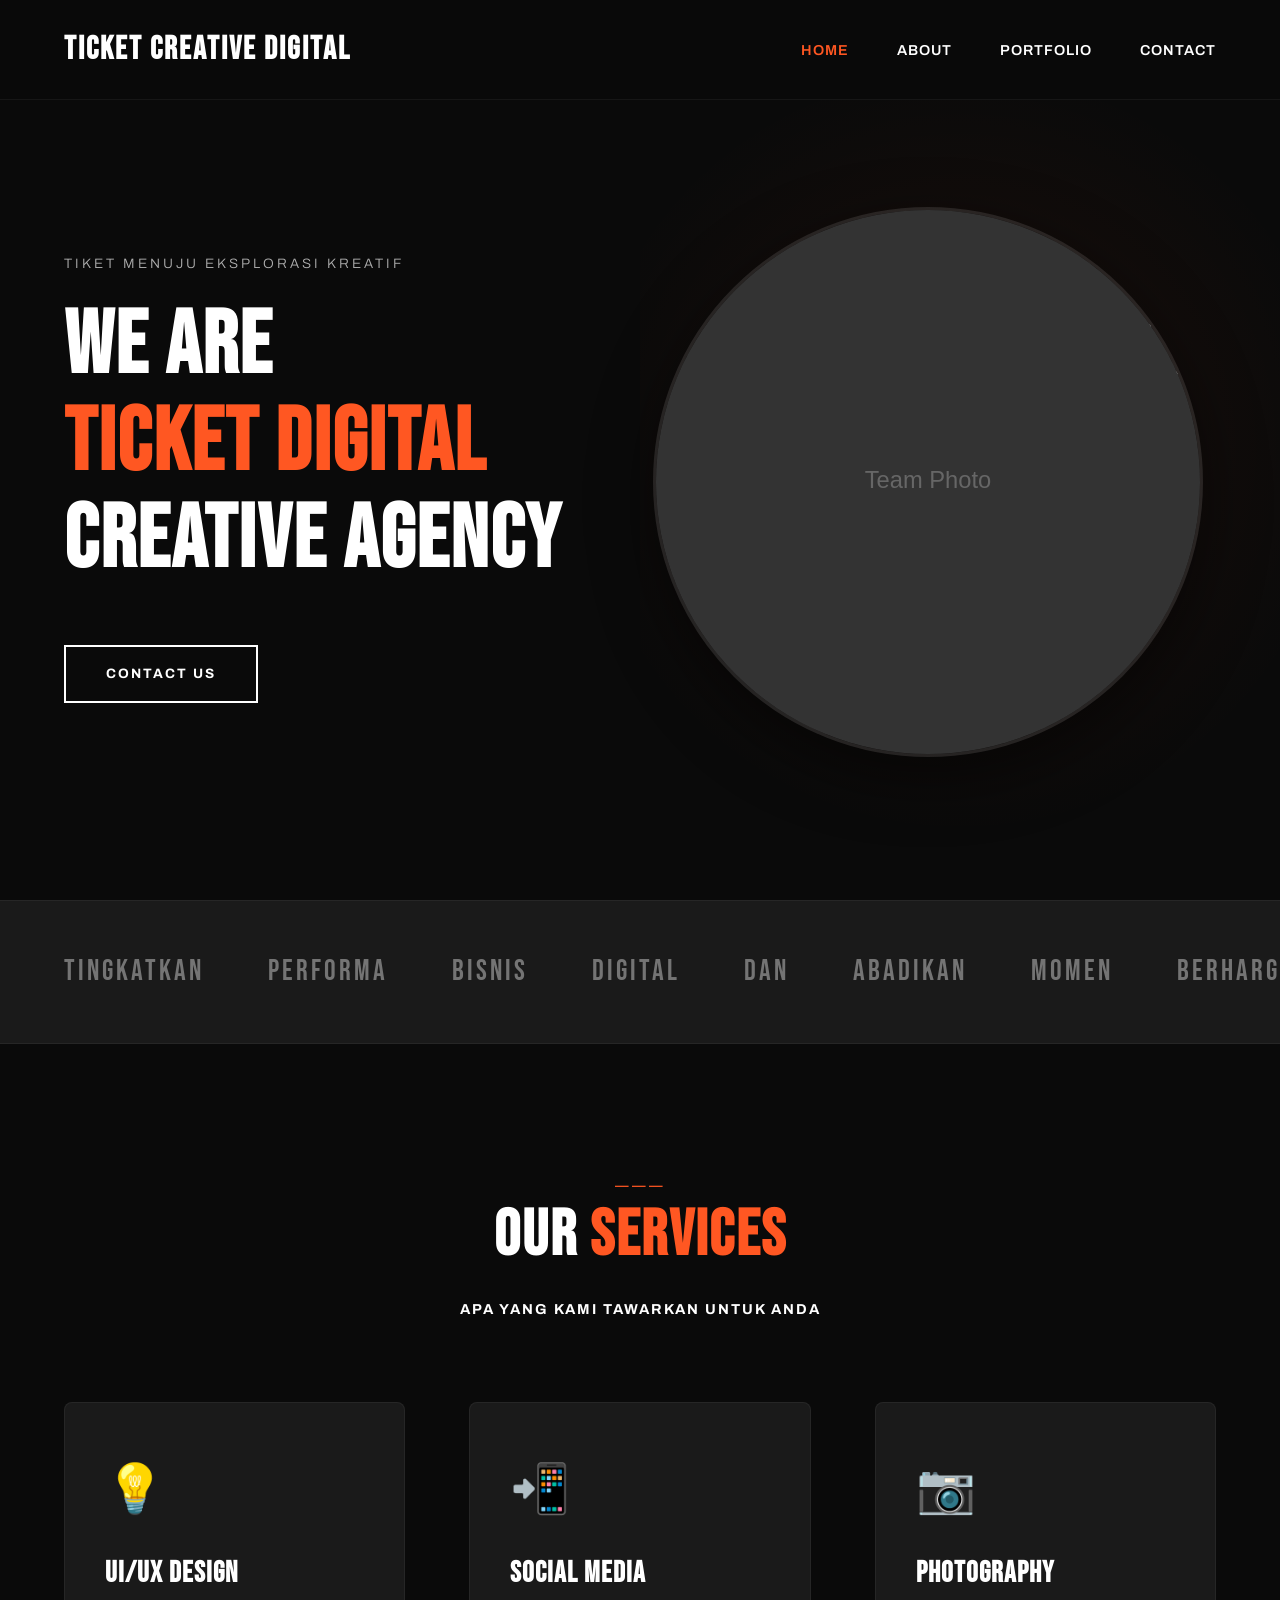
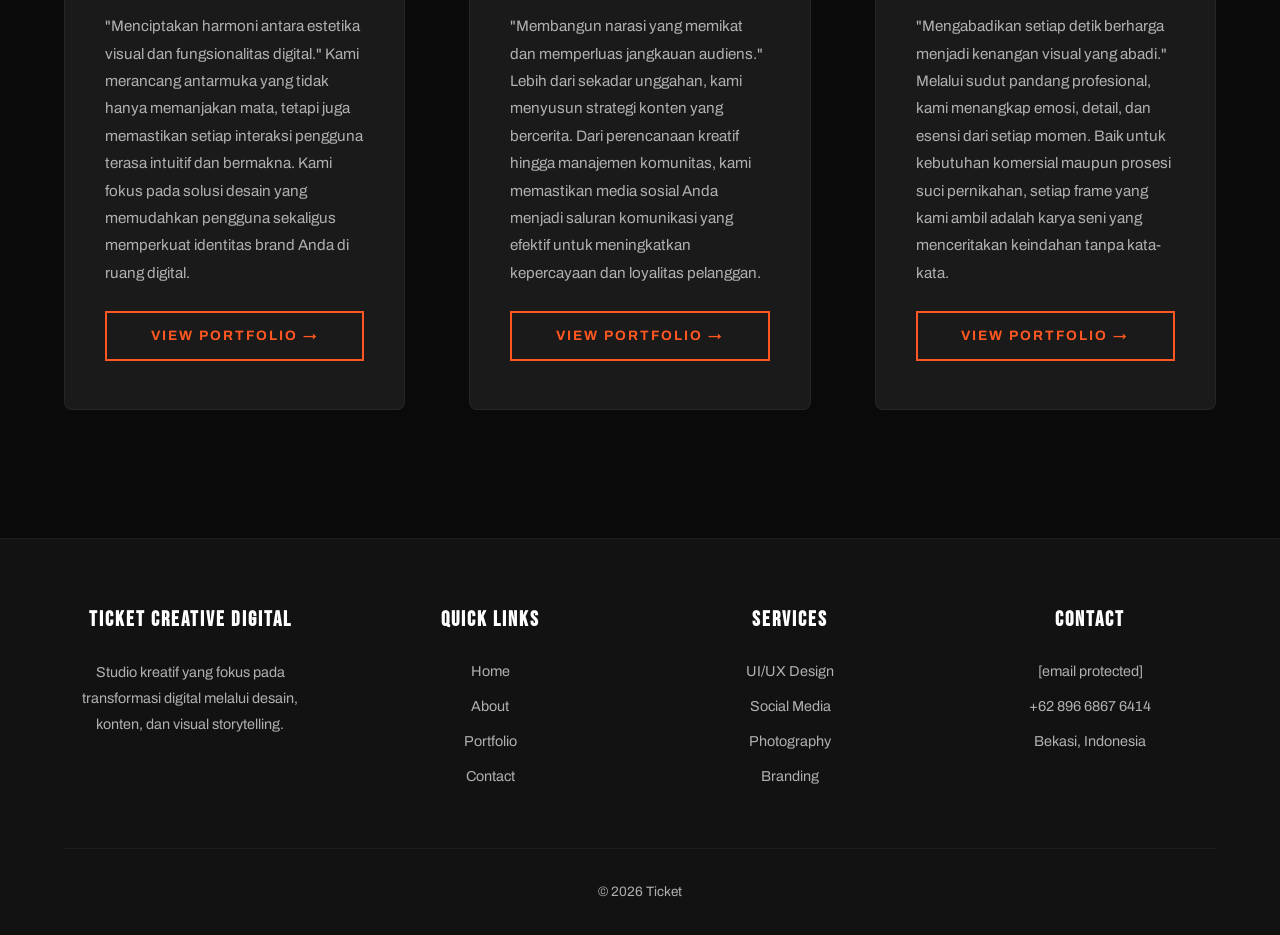
==== index.html @ 7b89e621 "Add files via upload" ====
<!DOCTYPE html>
<html lang="id">
<head>
    <meta charset="UTF-8">
    <meta name="viewport" content="width=device-width, initial-scale=1.0">
    <title>Cretic - Digital Creative Agency</title>
    <link rel="preconnect" href="https://fonts.googleapis.com">
    <link rel="preconnect" href="https://fonts.gstatic.com" crossorigin>
    <link href="https://fonts.googleapis.com/css2?family=Bebas+Neue&family=Archivo:wght@300;400;600;700;900&display=swap" rel="stylesheet">
    <link rel="stylesheet" href="style.css">
</head>
<body>
    <!-- Navigation -->
    <nav class="navbar">
        <a href="index.html" class="logo">TICKET CREATIVE DIGITAL</a>
        <ul class="nav-menu">
            <li><a href="index.html" class="active">Home</a></li>
            <li><a href="about.html">About</a></li>
            <li><a href="portfolio.html">Portfolio</a></li>
            <li><a href="contact.html">Contact</a></li>
        </ul>
        <div class="hamburger">
            <span></span>
            <span></span>
            <span></span>
        </div>
    </nav>

    <!-- Hero Section -->
    <section class="hero" id="home">
        <div class="hero-content">
            <p class="hero-tag">Tiket Menuju Eksplorasi Kreatif</p>
            <h1 class="hero-title">
                WE ARE <span class="highlight">TICKET DIGITAL</span>
                CREATIVE AGENCY
            </h1>
            <a href="contact.html" class="cta-button">Contact Us</a>
        </div>
        <div class="hero-image">
            <div class="circular-frame">
                <svg class="doodle-overlay" viewBox="0 0 500 500">
                    <!-- Lightbulb -->
                    <circle cx="420" cy="180" r="30" fill="none" stroke="white" stroke-width="2"/>
                    <path d="M420 210 L420 230 M410 230 L430 230" stroke="white" stroke-width="2" fill="none"/>
                    <path d="M400 180 L380 160 M395 195 L375 200" stroke="white" stroke-width="2" fill="none"/>
                    
                    <!-- Location pin -->
                    <path d="M450 120 Q450 100 470 100 Q490 100 490 120 Q490 140 470 160 Q450 140 450 120" fill="none" stroke="white" stroke-width="2"/>
                    
                    <!-- Idea text -->
                    <text x="120" y="180" font-family="Arial" font-size="16" fill="white" font-weight="bold">IDEA</text>
                    <ellipse cx="140" cy="165" rx="50" ry="30" fill="none" stroke="white" stroke-width="2"/>
                    
                    <!-- Gears -->
                    <circle cx="380" cy="230" r="15" fill="none" stroke="white" stroke-width="2"/>
                    <circle cx="420" cy="240" r="18" fill="none" stroke="white" stroke-width="2"/>
                    
                    <!-- Pencil -->
                    <path d="M480 150 L500 130 M485 155 L490 150" stroke="white" stroke-width="2" fill="none"/>
                </svg>
                <!-- Using placeholder for the team image -->
                <img src="data:image/svg+xml,%3Csvg xmlns='http://www.w3.org/2000/svg' width='550' height='550'%3E%3Crect width='550' height='550' fill='%23333'/%3E%3Ctext x='50%25' y='50%25' dominant-baseline='middle' text-anchor='middle' font-family='Arial' font-size='24' fill='%23666'%3ETeam Photo%3C/text%3E%3C/svg%3E" alt="Creative Team">
            </div>
        </div>
    </section>

    <!-- Clients Strip -->
    <div class="clients-strip">
        <div class="clients-slider">
            <span class="client-logo">TINGKATKAN</span>
            <span class="client-logo">PERFORMA</span>
            <span class="client-logo">BISNIS</span>
            <span class="client-logo">DIGITAL</span>
            <span class="client-logo">DAN</span>
            <!-- Duplicate for seamless loop -->
            <span class="client-logo">ABADIKAN</span>
            <span class="client-logo">MOMEN</span>
            <span class="client-logo">BERHARGA</span>
            <span class="client-logo">DENGAN</span>
            <span class="client-logo">TICKET</span>
        </div>
    </div>

    <!-- Services Section -->
    <section class="services" id="services">
        <div class="services-header">
            <span class="section-label">———</span>
            <h2 class="section-title">OUR <span class="highlight">SERVICES</span></h2>
            <p class="section-subtitle">APA YANG KAMI TAWARKAN UNTUK ANDA</p>
        </div>
        <div class="services-grid">
            <a href="portfolio.html" class="service-card">
                <div class="service-icon">💡</div>
                <h3 class="service-title">UI/UX Design</h3>
                <p class="service-description">"Menciptakan harmoni antara estetika visual dan fungsionalitas digital." Kami merancang antarmuka yang tidak hanya memanjakan mata, tetapi juga memastikan setiap interaksi pengguna terasa intuitif dan bermakna. Kami fokus pada solusi desain yang memudahkan pengguna sekaligus memperkuat identitas brand Anda di ruang digital.</p>
                <div class="view-portfolio">View Portfolio →</div>
            </a>
            <a href="portfolio.html" class="service-card">
                <div class="service-icon">📲</div>
                <h3 class="service-title">Social Media</h3>
                <p class="service-description">"Membangun narasi yang memikat dan memperluas jangkauan audiens." Lebih dari sekadar unggahan, kami menyusun strategi konten yang bercerita. Dari perencanaan kreatif hingga manajemen komunitas, kami memastikan media sosial Anda menjadi saluran komunikasi yang efektif untuk meningkatkan kepercayaan dan loyalitas pelanggan.</p>
                <div class="view-portfolio">View Portfolio →</div>
            </a>
            <a href="portfolio.html" class="service-card">
                <div class="service-icon">📷</div>
                <h3 class="service-title">Photography</h3>
                <p class="service-description">"Mengabadikan setiap detik berharga menjadi kenangan visual yang abadi." Melalui sudut pandang profesional, kami menangkap emosi, detail, dan esensi dari setiap momen. Baik untuk kebutuhan komersial maupun prosesi suci pernikahan, setiap frame yang kami ambil adalah karya seni yang menceritakan keindahan tanpa kata-kata.</p>
                <div class="view-portfolio">View Portfolio →</div>
            </a>
        </div>
    </section>


    <!-- Footer -->
    <footer class="footer">
        <div class="footer-content">
            <div class="footer-section">
                <h3>TICKET CREATIVE DIGITAL</h3>
                <p>Studio kreatif yang fokus pada transformasi digital melalui desain, konten, dan visual storytelling.</p>
            </div>
            <div class="footer-section">
                <h4>QUICK LINKS</h4>
                <ul>
                    <li><a href="index.html">Home</a></li>
                    <li><a href="about.html">About</a></li>
                    <li><a href="portfolio.html">Portfolio</a></li>
                    <li><a href="contact.html">Contact</a></li>
                </ul>
            </div>
            <div class="footer-section">
                <h4>SERVICES</h4>
                <ul>
                    <li>UI/UX Design</li>
                    <li>Social Media</li>
                    <li>Photography</li>
                    <li>Branding</li>
                </ul>
            </div>
            <div class="footer-section">
                <h4>CONTACT</h4>
                <ul>
                    <li><a href="/cdn-cgi/l/email-protection" class="__cf_email__" data-cfemail="781d15191114380c111b131d0c1b0a1d190c110e1d561b1715">[email&#160;protected]</a></li>
                    <li>+62 896 6867 6414</li>
                    <li>Bekasi, Indonesia</li>
                </ul>
            </div>
        </div>
        <div class="footer-bottom">
            <p>&copy; 2026 Ticket
---- style.css ----
* {
    margin: 0;
    padding: 0;
    box-sizing: border-box;
}

:root {
    --primary-black: #0a0a0a;
    --accent-orange: #ff5722;
    --text-white: #ffffff;
    --text-gray: #b0b0b0;
    --bg-dark: #121212;
    --bg-section: #1a1a1a;
}

body {
    font-family: 'Archivo', sans-serif;
    background-color: var(--primary-black);
    color: var(--text-white);
    line-height: 1.6;
    overflow-x: hidden;
}

/* Navigation */
.navbar {
    position: fixed;
    top: 0;
    left: 0;
    right: 0;
    background: rgba(10, 10, 10, 0.95);
    backdrop-filter: blur(10px);
    padding: 1.5rem 5%;
    display: flex;
    justify-content: space-between;
    align-items: center;
    z-index: 1000;
    border-bottom: 1px solid rgba(255, 255, 255, 0.05);
    animation: slideDown 0.6s ease-out;
}

@keyframes slideDown {
    from {
        transform: translateY(-100%);
        opacity: 0;
    }
    to {
        transform: translateY(0);
        opacity: 1;
    }
}

.logo {
    font-family: 'Bebas Neue', sans-serif;
    font-size: 2rem;
    font-weight: 700;
    letter-spacing: 2px;
    color: var(--text-white);
    text-decoration: none;
}

.nav-menu {
    display: flex;
    list-style: none;
    gap: 3rem;
}

.nav-menu a {
    color: var(--text-white);
    text-decoration: none;
    font-weight: 600;
    font-size: 0.9rem;
    text-transform: uppercase;
    letter-spacing: 1px;
    transition: color 0.3s ease;
    position: relative;
}

.nav-menu a:hover {
    color: var(--accent-orange);
}

.nav-menu a.active {
    color: var(--accent-orange);
}

.nav-menu a::after {
    content: '';
    position: absolute;
    bottom: -5px;
    left: 0;
    width: 0;
    height: 2px;
    background: var(--accent-orange);
    transition: width 0.3s ease;
}

.nav-menu a:hover::after {
    width: 100%;
}

.hamburger {
    display: none;
    flex-direction: column;
    gap: 5px;
    cursor: pointer;
    z-index: 1001;
}

.hamburger span {
    width: 25px;
    height: 3px;
    background: var(--text-white);
    transition: all 0.3s ease;
}

.hamburger.active span:nth-child(1) {
    transform: rotate(45deg) translate(8px, 8px);
}

.hamburger.active span:nth-child(2) {
    opacity: 0;
}

.hamburger.active span:nth-child(3) {
    transform: rotate(-45deg) translate(7px, -7px);
}

/* Hero Section */
.hero {
    min-height: 100vh;
    display: flex;
    align-items: center;
    padding: 8rem 5% 4rem;
    position: relative;
    overflow: hidden;
}

.hero::before {
    content: '';
    position: absolute;
    top: 0;
    right: 0;
    width: 50%;
    height: 100%;
    background: radial-gradient(circle at center, rgba(255, 87, 34, 0.08) 0%, transparent 70%);
    pointer-events: none;
}

.hero-content {
    flex: 1;
    max-width: 600px;
    z-index: 2;
    animation: fadeInUp 0.8s ease-out 0.2s both;
}

@keyframes fadeInUp {
    from {
        opacity: 0;
        transform: translateY(40px);
    }
    to {
        opacity: 1;
        transform: translateY(0);
    }
}

.hero-tag {
    font-size: 0.85rem;
    text-transform: uppercase;
    letter-spacing: 3px;
    margin-bottom: 1.5rem;
    color: var(--text-gray);
    font-weight: 300;
}

.hero-title {
    font-family: 'Bebas Neue', sans-serif;
    font-size: clamp(3rem, 8vw, 5.5rem);
    line-height: 1.1;
    margin-bottom: 1.5rem;
    letter-spacing: 2px;
}

.hero-title .highlight {
    color: var(--accent-orange);
    display: block;
}

.cta-button {
    display: inline-block;
    padding: 1rem 2.5rem;
    border: 2px solid var(--text-white);
    color: var(--text-white);
    text-decoration: none;
    text-transform: uppercase;
    font-weight: 700;
    letter-spacing: 2px;
    font-size: 0.85rem;
    margin-top: 2rem;
    transition: all 0.4s cubic-bezier(0.4, 0, 0.2, 1);
    position: relative;
    overflow: hidden;
}

.cta-button::before {
    content: '';
    position: absolute;
    top: 0;
    left: -100%;
    width: 100%;
    height: 100%;
    background: var(--accent-orange);
    transition: left 0.4s cubic-bezier(0.4, 0, 0.2, 1);
    z-index: -1;
}

.cta-button:hover {
    border-color: var(--accent-orange);
}

.cta-button:hover::before {
    left: 0;
}

.hero-image {
    flex: 1;
    display: flex;
    justify-content: center;
    align-items: center;
    position: relative;
    animation: fadeInUp 0.8s ease-out 0.4s both;
}

.circular-frame {
    position: relative;
    width: 550px;
    height: 550px;
    border-radius: 50%;
    overflow: hidden;
    border: 3px solid rgba(255, 255, 255, 0.1);
    box-shadow: 0 20px 60px rgba(0, 0, 0, 0.5);
}

.circular-frame img {
    width: 100%;
    height: 100%;
    object-fit: cover;
    filter: grayscale(20%);
}

.doodle-overlay {
    position: absolute;
    top: 0;
    left: 0;
    width: 100%;
    height: 100%;
    pointer-events: none;
}

/* Client Logos */
.clients-strip {
    background: var(--bg-section);
    padding: 3rem 5%;
    border-top: 1px solid rgba(255, 255, 255, 0.05);
    border-bottom: 1px solid rgba(255, 255, 255, 0.05);
    overflow: hidden;
}

.clients-slider {
    display: flex;
    gap: 4rem;
    align-items: center;
    animation: scroll 30s linear infinite;
}

@keyframes scroll {
    0% {
        transform: translateX(0);
    }
    100% {
        transform: translateX(-50%);
    }
}

.client-logo {
    font-family: 'Bebas Neue', sans-serif;
    font-size: 1.8rem;
    color: var(--text-gray);
    letter-spacing: 3px;
    white-space: nowrap;
    opacity: 0.6;
    transition: opacity 0.3s ease;
}

.client-logo:hover {
    opacity: 1;
}

/* Services Section */
.services {
    padding: 8rem 5%;
    background: var(--primary-black);
}

.services-header {
    text-align: center;
    margin-bottom: 5rem;
}

.services-header .section-title .highlight {
    color: var(--accent-orange);
}

.services-grid {
    display: grid;
    grid-template-columns: repeat(auto-fit, minmax(300px, 1fr));
    gap: 4rem;
}

.service-card {
    background: var(--bg-section);
    padding: 3rem 2.5rem;
    border-radius: 8px;
    border: 1px solid rgba(255, 255, 255, 0.05);
    transition: all 0.4s cubic-bezier(0.4, 0, 0.2, 1);
    position: relative;
    overflow: hidden;
    cursor: pointer;
    text-decoration: none;
    color: inherit;
    display: block;
}

.service-card::before {
    content: '';
    position: absolute;
    top: 0;
    left: 0;
    width: 100%;
    height: 3px;
    background: var(--accent-orange);
    transform: scaleX(0);
    transform-origin: left;
    transition: transform 0.4s cubic-bezier(0.4, 0, 0.2, 1);
}

.service-card:hover {
    transform: translateY(-10px);
    border-color: rgba(255, 87, 34, 0.3);
    box-shadow: 0 20px 40px rgba(255, 87, 34, 0.1);
}

.service-card:hover::before {
    transform: scaleX(1);
}

.service-icon {
    font-size: 3rem;
    margin-bottom: 1.5rem;
    color: var(--accent-orange);
}

.service-title {
    font-family: 'Bebas Neue', sans-serif;
    font-size: 1.8rem;
    margin-bottom: 1rem;
    letter-spacing: 1px;
}

.service-description {
    color: var(--text-gray);
    line-height: 1.8;
    font-size: 0.95rem;
}

/* About Section */
.about {
    padding: 8rem 5%;
    background: var(--bg-section);
}

.about-container {
    display: grid;
    grid-template-columns: 1fr 1fr;
    gap: 6rem;
    align-items: center;
}

.about-image {
    width: 100%;
    border-radius: 8px;
    overflow: hidden;
    box-shadow: 0 30px 60px rgba(0, 0, 0, 0.4);
}

.about-image img {
    width: 100%;
    height: auto;
    filter: grayscale(30%);
    transition: filter 0.3s ease, transform 0.3s ease;
}

.about-image:hover img {
    filter: grayscale(0%);
    transform: scale(1.02);
}

.about-content {
    max-width: 600px;
}

.section-label {
    font-size: 0.85rem;
    text-transform: uppercase;
    letter-spacing: 3px;
    color: var(--accent-orange);
    margin-bottom: 1rem;
    font-weight: 600;
}

.section-title {
    font-family: 'Bebas Neue', sans-serif;
    font-size: clamp(2.5rem, 5vw, 4rem);
    line-height: 1.2;
    margin-bottom: 1.5rem;
    letter-spacing: 2px;
}

.section-subtitle {
    text-transform: uppercase;
    letter-spacing: 2px;
    font-weight: 700;
    margin-bottom: 1.5rem;
    font-size: 0.9rem;
}

.about-text {
    color: var(--text-gray);
    line-height: 1.9;
    margin-bottom: 3rem;
    font-size: 1rem;
}

.stats-grid {
    display: grid;
    grid-template-columns: repeat(3, 1fr);
    gap: 3rem;
    margin-top: 3rem;
}

.stat-item {
    text-align: center;
}

.stat-number {
    font-family: 'Bebas Neue', sans-serif;
    font-size: 3.5rem;
    color: var(--accent-orange);
    line-height: 1;
    margin-bottom: 0.5rem;
}

.stat-number span {
    font-size: 2rem;
}

.stat-label {
    font-size: 0.9rem;
    text-transform: uppercase;
    letter-spacing: 2px;
    color: var(--text-gray);
    font-weight: 600;
}

/* Footer */
.footer {
    background: var(--bg-dark);
    padding: 2rem 5%;
    border-top: 1px solid rgba(255, 255, 255, 0.05);
    text-align: center;
}

.footer-text {
    color: var(--text-gray);
    font-size: 0.9rem;
}

/* Scroll animations */
.fade-in {
    opacity: 0;
    transform: translateY(30px);
    transition: opacity 0.6s ease, transform 0.6s ease;
}

.fade-in.visible {
    opacity: 1;
    transform: translateY(0);
}

/* View Portfolio Button */
.view-portfolio {
    margin-top: 1.5rem;
    padding: 0.75rem 1.5rem;
    background: transparent;
    border: 2px solid var(--accent-orange);
    color: var(--accent-orange);
    text-align: center;
    font-weight: 700;
    font-size: 0.85rem;
    text-transform: uppercase;
    letter-spacing: 2px;
    transition: all 0.3s ease;
    cursor: pointer;
}

.service-card {
    cursor: pointer;
}

.service-card:hover .view-portfolio {
    background: var(--accent-orange);
    color: var(--text-white);
}

/* Portfolio Modal */
/* Portfolio Modal - Minimalistic & Aesthetic */
.portfolio-modal {
    display: none;
    position: fixed;
    top: 0;
    left: 0;
    width: 100%;
    height: 100%;
    background: rgba(10, 10, 10, 0.97);
    backdrop-filter: blur(10px);
    z-index: 2000;
    overflow-y: auto;
    animation: fadeIn 0.4s ease;
}

@keyframes fadeIn {
    from {
        opacity: 0;
    }
    to {
        opacity: 1;
    }
}

.portfolio-modal.active {
    display: block;
}

.portfolio-modal-content {
    max-width: 1200px;
    margin: 0 auto;
    padding: 5rem 3rem 4rem;
    position: relative;
}

/* Close Button - Minimalistic */
.portfolio-modal-close {
    position: fixed;
    top: 2rem;
    right: 2rem;
    font-size: 2.5rem;
    color: rgba(255, 255, 255, 0.6);
    cursor: pointer;
    z-index: 2001;
    transition: all 0.3s ease;
    line-height: 1;
    width: 45px;
    height: 45px;
    display: flex;
    align-items: center;
    justify-content: center;
    background: rgba(255, 255, 255, 0.05);
    border-radius: 50%;
    border: 1px solid rgba(255, 255, 255, 0.1);
}

.portfolio-modal-close:hover {
    color: var(--accent-orange);
    background: rgba(255, 87, 34, 0.1);
    border-color: var(--accent-orange);
    transform: rotate(90deg);
}

/* Modal Header - Clean & Minimal */
.portfolio-modal-header {
    text-align: center;
    margin-bottom: 4rem;
    padding-bottom: 2rem;
    border-bottom: 1px solid rgba(255, 255, 255, 0.08);
}

.portfolio-modal-category {
    font-size: 0.75rem;
    letter-spacing: 3px;
    text-transform: uppercase;
    color: var(--accent-orange);
    font-weight: 700;
    margin-bottom: 1rem;
    display: inline-block;
}

.portfolio-modal-title {
    font-family: 'Bebas Neue', sans-serif;
    font-size: clamp(2.5rem, 5vw, 4rem);
    letter-spacing: 2px;
    margin-bottom: 1.5rem;
    color: var(--text-white);
    line-height: 1.1;
}

.portfolio-modal-date {
    font-size: 0.9rem;
    color: rgba(255, 255, 255, 0.5);
    margin-bottom: 1.5rem;
    font-weight: 300;
}

.portfolio-modal-description {
    font-size: 1.05rem;
    line-height: 1.8;
    color: rgba(255, 255, 255, 0.7);
    max-width: 800px;
    margin: 0 auto;
    font-weight: 300;
}

/* Gallery Grid - Masonry Style */
.portfolio-modal-gallery {
    display: grid;
    grid-template-columns: repeat(auto-fit, minmax(350px, 1fr));
    gap: 1.5rem;
    margin-bottom: 4rem;
}

.portfolio-modal-gallery-item {
    position: relative;
    overflow: hidden;
    border-radius: 8px;
    cursor: pointer;
    transition: all 0.4s ease;
    background: rgba(255, 255, 255, 0.02);
}

.portfolio-modal-gallery-item:hover {
    transform: translateY(-8px);
    box-shadow: 0 20px 40px rgba(0, 0, 0, 0.4);
}

.portfolio-modal-gallery-item img {
    width: 100%;
    height: 100%;
    object-fit: cover;
    display: block;
    transition: transform 0.5s ease;
    aspect-ratio: 4/3;
}

.portfolio-modal-gallery-item:hover img {
    transform: scale(1.05);
}

/* Image Caption - Subtle Overlay */
.portfolio-modal-image-caption {
    position: absolute;
    bottom: 0;
    left: 0;
    right: 0;
    background: linear-gradient(to top, rgba(0, 0, 0, 0.9), transparent);
    padding: 2rem 1.5rem 1.5rem;
    transform: translateY(100%);
    transition: transform 0.3s ease;
}

.portfolio-modal-gallery-item:hover .portfolio-modal-image-caption {
    transform: translateY(0);
}

.portfolio-modal-image-caption h4 {
    font-size: 1rem;
    font-weight: 600;
    margin-bottom: 0.3rem;
    color: var(--text-white);
}

.portfolio-modal-image-caption p {
    font-size: 0.85rem;
    color: rgba(255, 255, 255, 0.6);
    line-height: 1.4;
}

/* Project Details - Clean Grid */
.portfolio-modal-details {
    background: rgba(255, 255, 255, 0.03);
    border-radius: 12px;
    padding: 3rem;
    border: 1px solid rgba(255, 255, 255, 0.08);
}

.portfolio-modal-details h3 {
    font-family: 'Bebas Neue', sans-serif;
    font-size: 1.8rem;
    letter-spacing: 2px;
    margin-bottom: 2rem;
    color: var(--text-white);
    text-align: center;
}

.portfolio-detail-grid {
    display: grid;
    grid-template-columns: repeat(auto-fit, minmax(200px, 1fr));
    gap: 2rem;
}

.portfolio-detail-item {
    text-align: center;
    padding: 1.5rem;
    background: rgba(255, 255, 255, 0.02);
    border-radius: 8px;
    border: 1px solid rgba(255, 255, 255, 0.05);
    transition: all 0.3s ease;
}

.portfolio-detail-item:hover {
    background: rgba(255, 255, 255, 0.05);
    border-color: rgba(255, 87, 34, 0.3);
    transform: translateY(-3px);
}

.portfolio-detail-item h4 {
    font-size: 0.75rem;
    letter-spacing: 2px;
    text-transform: uppercase;
    color: var(--accent-orange);
    font-weight: 700;
    margin-bottom: 0.8rem;
}

.portfolio-detail-item p {
    font-size: 1rem;
    color: rgba(255, 255, 255, 0.8);
    line-height: 1.6;
    font-weight: 300;
}

/* Lightbox - Minimalistic Full Screen */
.lightbox {
    display: none;
    position: fixed;
    top: 0;
    left: 0;
    width: 100%;
    height: 100%;
    background: rgba(0, 0, 0, 0.98);
    z-index: 3000;
    animation: fadeIn 0.3s ease;
}

.lightbox.active {
    display: flex;
    align-items: center;
    justify-content: center;
}

.lightbox-content {
    max-width: 90%;
    max-height: 90vh;
    position: relative;
}

.lightbox-content img {
    max-width: 100%;
    max-height: 90vh;
    object-fit: contain;
    border-radius: 4px;
    box-shadow: 0 30px 80px rgba(0, 0, 0, 0.8);
}

/* Lightbox Close Button */
.lightbox-close {
    position: fixed;
    top: 2rem;
    right: 2rem;
    font-size: 2.5rem;
    color: rgba(255, 255, 255, 0.6);
    cursor: pointer;
    z-index: 3001;
    transition: all 0.3s ease;
    width: 45px;
    height: 45px;
    display: flex;
    align-items: center;
    justify-content: center;
    background: rgba(255, 255, 255, 0.05);
    border-radius: 50%;
    border: 1px solid rgba(255, 255, 255, 0.1);
}

.lightbox-close:hover {
    color: var(--text-white);
    background: rgba(255, 255, 255, 0.1);
    transform: rotate(90deg);
}

/* Lightbox Navigation Buttons */
.lightbox-nav {
    position: fixed;
    top: 50%;
    transform: translateY(-50%);
    font-size: 3rem;
    color: rgba(255, 255, 255, 0.6);
    cursor: pointer;
    z-index: 3001;
    transition: all 0.3s ease;
    width: 50px;
    height: 50px;
    display: flex;
    align-items: center;
    justify-content: center;
    background: rgba(255, 255, 255, 0.05);
    border-radius: 50%;
    border: 1px solid rgba(255, 255, 255, 0.1);
}

.lightbox-nav:hover {
    color: var(--text-white);
    background: rgba(255, 255, 255, 0.1);
    border-color: rgba(255, 255, 255, 0.3);
}

.lightbox-prev {
    left: 2rem;
}

.lightbox-next {
    right: 2rem;
}

.close-modal {
    position: fixed;
    top: 2rem;
    right: 5%;
    font-size: 3rem;
    color: var(--text-white);
    cursor: pointer;
    z-index: 2001;
    transition: color 0.3s ease, transform 0.3s ease;
    line-height: 1;
    width: 50px;
    height: 50px;
    display: flex;
    align-items: center;
    justify-content: center;
}

.close-modal:hover {
    color: var(--accent-orange);
    transform: rotate(90deg);
}

.portfolio-content {
    display: none;
    animation: slideInUp 0.5s ease;
}

@keyframes slideInUp {
    from {
        opacity: 0;
        transform: translateY(30px);
    }
    to {
        opacity: 1;
        transform: translateY(0);
    }
}

.portfolio-content.active {
    display: block;
}

.portfolio-header {
    margin-bottom: 4rem;
    text-align: center;
}

.portfolio-header h2 {
    font-family: 'Bebas Neue', sans-serif;
    font-size: clamp(3rem, 6vw, 5rem);
    letter-spacing: 3px;
    margin-bottom: 1rem;
    color: var(--text-white);
}

.portfolio-subtitle {
    font-size: 0.9rem;
    letter-spacing: 3px;
    text-transform: uppercase;
    color: var(--text-gray);
    font-weight: 600;
}

.portfolio-grid {
    display: grid;
    grid-template-columns: repeat(auto-fit, minmax(300px, 1fr));
    gap: 2rem;
    margin-top: 3rem;
}

.portfolio-item {
    background: var(--bg-section);
    border-radius: 8px;
    overflow: hidden;
    transition: all 0.4s cubic-bezier(0.4, 0, 0.2, 1);
    border: 1px solid rgba(255, 255, 255, 0.05);
    position: relative;
}

.portfolio-item.large {
    grid-column: span 2;
}

.portfolio-item:hover {
    transform: translateY(-10px);
    border-color: rgba(255, 87, 34, 0.3);
    box-shadow: 0 20px 40px rgba(255, 87, 34, 0.15);
}

.portfolio-image {
    width: 100%;
    height: 350px;
    overflow: hidden;
    background: var(--bg-dark);
    position: relative;
}

.portfolio-item.large .portfolio-image {
    height: 500px;
}

.portfolio-image img {
    width: 100%;
    height: 100%;
    object-fit: cover;
    transition: transform 0.5s ease;
}

.portfolio-item:hover .portfolio-image img {
    transform: scale(1.05);
}

.portfolio-info {
    padding: 2rem;
}

.portfolio-info h3 {
    font-family: 'Bebas Neue', sans-serif;
    font-size: 1.8rem;
    letter-spacing: 2px;
    margin-bottom: 0.75rem;
    color: var(--text-white);
}

.portfolio-info p {
    color: var(--text-gray);
    line-height: 1.7;
    font-size: 0.95rem;
}

/* Portfolio Modal Responsive */
@media (max-width: 1024px) {
    .portfolio-item.large {
        grid-column: span 1;
    }
    
    .portfolio-modal-content {
        padding: 5rem 5% 3rem;
    }
}

@media (max-width: 768px) {
    .portfolio-grid {
        grid-template-columns: 1fr;
        gap: 1.5rem;
    }
    
    .close-modal {
        top: 1.5rem;
        right: 1.5rem;
        font-size: 2.5rem;
    }
    
    .portfolio-header h2 {
        font-size: 2.5rem;
    }
    
    .portfolio-image {
        height: 250px;
    }
    
    .portfolio-item.large .portfolio-image {
        height: 300px;
    }
    
    .portfolio-info {
        padding: 1.5rem;
    }
}

/* Responsive Design */
@media (max-width: 1024px) {
    .hero {
        flex-direction: column;
        text-align: center;
        padding-top: 6rem;
    }

    .hero-content {
        max-width: 100%;
    }

    .hero-image {
        margin-top: 4rem;
    }

    .circular-frame {
        width: 400px;
        height: 400px;
    }

    .about-container {
        grid-template-columns: 1fr;
        gap: 4rem;
    }

    .about-content {
        max-width: 100%;
    }
}

@media (max-width: 768px) {
    .navbar {
        padding: 1rem 5%;
    }

    .hamburger {
        display: flex;
    }

    .nav-menu {
        position: fixed;
        top: 0;
        right: -100%;
        width: 70%;
        height: 100vh;
        background: rgba(10, 10, 10, 0.98);
        backdrop-filter: blur(20px);
        flex-direction: column;
        padding: 6rem 2rem 2rem;
        gap: 2rem;
        transition: right 0.4s cubic-bezier(0.4, 0, 0.2, 1);
        border-left: 1px solid rgba(255, 255, 255, 0.1);
    }

    .nav-menu.active {
        right: 0;
    }

    .hero {
        padding-top: 5rem;
    }

    .circular-frame {
        width: 320px;
        height: 320px;
    }

    .services-grid {
        grid-template-columns: 1fr;
        gap: 2rem;
    }

    .stats-grid {
        grid-template-columns: 1fr;
        gap: 2rem;
    }

    .clients-slider {
        gap: 2rem;
    }

    .client-logo {
        font-size: 1.4rem;
    }
}

@media (max-width: 480px) {
    .logo {
        font-size: 1.5rem;
    }

    .hero-title {
        font-size: 2.5rem;
    }

    .circular-frame {
        width: 280px;
        height: 280px;
    }

    .service-card {
        padding: 2rem 1.5rem;
    }

    .section-title {
        font-size: 2rem;
    }

    .stat-number {
        font-size: 2.5rem;
    }
}

/* ================================
   NEW PAGES STYLES
   ================================ */

/* Page Hero */
.page-hero {
    min-height: 60vh;
    display: flex;
    align-items: center;
    justify-content: center;
    padding: 10rem 5% 6rem;
    text-align: center;
    position: relative;
    background: var(--primary-black);
}

.page-hero::before {
    content: '';
    position: absolute;
    top: 0;
    left: 50%;
    transform: translateX(-50%);
    width: 60%;
    height: 100%;
    background: radial-gradient(circle at center, rgba(255, 87, 34, 0.1) 0%, transparent 70%);
    pointer-events: none;
}

.page-hero-content {
    z-index: 2;
    animation: fadeInUp 0.8s ease-out;
}

.page-label {
    font-size: 0.85rem;
    text-transform: uppercase;
    letter-spacing: 4px;
    color: var(--accent-orange);
    font-weight: 600;
    margin-bottom: 1.5rem;
    display: block;
}

.page-title {
    font-family: 'Bebas Neue', sans-serif;
    font-size: clamp(3.5rem, 8vw, 6rem);
    line-height: 1;
    margin-bottom: 1.5rem;
    letter-spacing: 3px;
}

.page-subtitle {
    font-size: 1.1rem;
    color: var(--text-gray);
    max-width: 600px;
    margin: 0 auto;
    line-height: 1.6;
}

/* About Page */
.about-main {
    padding: 6rem 5%;
    background: var(--bg-section);
}

.about-main-container {
    display: grid;
    grid-template-columns: 1fr 1fr;
    gap: 6rem;
    align-items: center;
    max-width: 1400px;
    margin: 0 auto;
}

.about-main-image {
    width: 100%;
    border-radius: 8px;
    overflow: hidden;
    box-shadow: 0 30px 60px rgba(0, 0, 0, 0.4);
}

.about-main-image img {
    width: 100%;
    height: auto;
    filter: grayscale(20%);
    transition: filter 0.3s ease, transform 0.3s ease;
}

.about-main-image:hover img {
    filter: grayscale(0%);
    transform: scale(1.02);
}

.about-main-content {
    max-width: 600px;
}

/* Stats Section */
.stats-section {
    padding: 6rem 5%;
    background: var(--primary-black);
}

.stats-container {
    display: grid;
    grid-template-columns: repeat(auto-fit, minmax(250px, 1fr));
    gap: 3rem;
    max-width: 1400px;
    margin: 0 auto;
}

.stat-box {
    background: var(--bg-section);
    padding: 3rem 2rem;
    border-radius: 8px;
    text-align: center;
    border: 1px solid rgba(255, 255, 255, 0.05);
    transition: all 0.4s ease;
}

.stat-box:hover {
    transform: translateY(-10px);
    border-color: rgba(255, 87, 34, 0.3);
    box-shadow: 0 20px 40px rgba(255, 87, 34, 0.1);
}

.stat-box .stat-number {
    font-family: 'Bebas Neue', sans-serif;
    font-size: 4rem;
    color: var(--accent-orange);
    line-height: 1;
    margin-bottom: 0.5rem;
}

.stat-box .stat-label {
    font-size: 0.85rem;
    text-transform: uppercase;
    letter-spacing: 2px;
    color: var(--text-white);
    font-weight: 700;
    margin-bottom: 1rem;
}

.stat-desc {
    color: var(--text-gray);
    font-size: 0.9rem;
    line-height: 1.6;
}

/* Mission Vision */
.mission-vision {
    padding: 6rem 5%;
    background: var(--bg-section);
}

.mission-vision-grid {
    display: grid;
    grid-template-columns: 1fr 1fr;
    gap: 4rem;
    max-width: 1400px;
    margin: 0 auto;
}

.mission-box, .vision-box {
    background: var(--primary-black);
    padding: 4rem 3rem;
    border-radius: 8px;
    border: 1px solid rgba(255, 255, 255, 0.05);
    transition: all 0.4s ease;
}

.mission-box:hover, .vision-box:hover {
    border-color: rgba(255, 87, 34, 0.3);
    transform: translateY(-5px);
}

.mv-icon {
    font-size: 3.5rem;
    margin-bottom: 1.5rem;
}

.mission-box h3, .vision-box h3 {
    font-family: 'Bebas Neue', sans-serif;
    font-size: 2rem;
    letter-spacing: 2px;
    margin-bottom: 1.5rem;
    color: var(--accent-orange);
}

.mission-box p, .vision-box p {
    color: var(--text-gray);
    line-height: 1.9;
    font-size: 1rem;
}

/* Values Section */
.values-section {
    padding: 6rem 5%;
    background: var(--primary-black);
}

.values-header {
    text-align: center;
    margin-bottom: 4rem;
}

.values-grid {
    display: grid;
    grid-template-columns: repeat(auto-fit, minmax(280px, 1fr));
    gap: 3rem;
    max-width: 1400px;
    margin: 0 auto;
}

.value-card {
    background: var(--bg-section);
    padding: 3rem 2.5rem;
    border-radius: 8px;
    border: 1px solid rgba(255, 255, 255, 0.05);
    transition: all 0.4s ease;
}

.value-card:hover {
    transform: translateY(-10px);
    border-color: rgba(255, 87, 34, 0.3);
}

.value-number {
    font-family: 'Bebas Neue', sans-serif;
    font-size: 3rem;
    color: var(--accent-orange);
    margin-bottom: 1rem;
}

.value-card h3 {
    font-family: 'Bebas Neue', sans-serif;
    font-size: 1.5rem;
    letter-spacing: 2px;
    margin-bottom: 1rem;
}

.value-card p {
    color: var(--text-gray);
    line-height: 1.8;
    font-size: 0.95rem;
}

/* Team Section */
.team-section {
    padding: 6rem 5%;
    background: var(--bg-section);
}

.team-header {
    text-align: center;
    margin-bottom: 4rem;
}

.team-grid {
    display: grid;
    grid-template-columns: repeat(auto-fit, minmax(250px, 1fr));
    gap: 3rem;
    max-width: 1400px;
    margin: 0 auto;
}

.team-member {
    text-align: center;
    transition: transform 0.4s ease;
}

.team-member:hover {
    transform: translateY(-10px);
}

.team-photo {
    width: 100%;
    height: 350px;
    border-radius: 8px;
    overflow: hidden;
    margin-bottom: 1.5rem;
    box-shadow: 0 20px 40px rgba(0, 0, 0, 0.3);
}

.team-photo img {
    width: 100%;
    height: 100%;
    object-fit: cover;
    filter: grayscale(20%);
    transition: filter 0.3s ease, transform 0.3s ease;
}

.team-member:hover .team-photo img {
    filter: grayscale(0%);
    transform: scale(1.05);
}

.team-member h4 {
    font-family: 'Bebas Neue', sans-serif;
    font-size: 1.5rem;
    letter-spacing: 2px;
    margin-bottom: 0.5rem;
}

.team-role {
    color: var(--accent-orange);
    font-size: 0.9rem;
    text-transform: uppercase;
    letter-spacing: 1px;
    font-weight: 600;
}

/* Portfolio Page */
.portfolio-filter-section {
    padding: 3rem 5%;
    background: var(--bg-section);
    border-bottom: 1px solid rgba(255, 255, 255, 0.05);
}

.portfolio-filters {
    display: flex;
    justify-content: center;
    gap: 2rem;
    flex-wrap: wrap;
}

.filter-btn {
    background: transparent;
    border: 2px solid rgba(255, 255, 255, 0.1);
    color: var(--text-white);
    padding: 0.75rem 2rem;
    font-family: 'Archivo', sans-serif;
    font-size: 0.85rem;
    font-weight: 700;
    text-transform: uppercase;
    letter-spacing: 2px;
    cursor: pointer;
    transition: all 0.3s ease;
}

.filter-btn:hover, .filter-btn.active {
    background: var(--accent-orange);
    border-color: var(--accent-orange);
}

.portfolio-main {
    padding: 6rem 5%;
    background: var(--primary-black);
}

.portfolio-main-grid {
    display: grid;
    grid-template-columns: repeat(3, 1fr);
    gap: 1.5rem;
    max-width: 1400px;
    margin: 0 auto;
}

.portfolio-main-item {
    position: relative;
    overflow: hidden;
    border-radius: 8px;
    transition: transform 0.4s ease;
}

.portfolio-main-item.large {
    grid-column: span 2;
}

.portfolio-main-item:hover {
    transform: translateY(-8px);
}

.portfolio-main-image {
    position: relative;
    width: 100%;
    aspect-ratio: 4 / 3;
    overflow: hidden;
}

.portfolio-main-item.large .portfolio-main-image {
    aspect-ratio: 16 / 9;
}

.portfolio-main-image img {
    width: 100%;
    height: 100%;
    object-fit: cover;
    object-position: center;
    transition: transform 0.5s ease;
    display: block;
}

.portfolio-main-item:hover .portfolio-main-image img {
    transform: scale(1.08);
}

.portfolio-overlay {
    position: absolute;
    top: 0;
    left: 0;
    width: 100%;
    height: 100%;
    background: linear-gradient(to top, rgba(10, 10, 10, 0.95) 0%, transparent 100%);
    display: flex;
    align-items: flex-end;
    padding: 2rem;
    opacity: 0;
    transition: opacity 0.4s ease;
}

.portfolio-main-item:hover .portfolio-overlay {
    opacity: 1;
}

.portfolio-overlay-content {
    width: 100%;
}

.portfolio-category {
    font-size: 0.75rem;
    color: var(--accent-orange);
    text-transform: uppercase;
    letter-spacing: 2px;
    font-weight: 700;
    margin-bottom: 0.5rem;
    display: block;
}

.portfolio-overlay-content h3 {
    font-family: 'Bebas Neue', sans-serif;
    font-size: 1.8rem;
    letter-spacing: 2px;
    margin-bottom: 0.5rem;
}

.portfolio-overlay-content p {
    color: var(--text-gray);
    font-size: 0.9rem;
    line-height: 1.6;
}

/* Contact Page */
.contact-main {
    padding: 6rem 5%;
    background: var(--bg-section);
}

.contact-container {
    display: grid;
    grid-template-columns: 1fr 2fr;
    gap: 4rem;
    max-width: 1400px;
    margin: 0 auto;
}

.contact-info {
    display: flex;
    flex-direction: column;
    gap: 2rem;
}

.contact-info-box {
    background: var(--primary-black);
    padding: 2rem;
    border-radius: 8px;
    border: 1px solid rgba(255, 255, 255, 0.05);
    transition: all 0.3s ease;
}

.contact-info-box:hover {
    border-color: rgba(255, 87, 34, 0.3);
    transform: translateX(10px);
}

.contact-icon {
    font-size: 2.5rem;
    margin-bottom: 1rem;
}

.contact-info-box h3 {
    font-family: 'Bebas Neue', sans-serif;
    font-size: 1.3rem;
    letter-spacing: 2px;
    margin-bottom: 1rem;
    color: var(--accent-orange);
}

.contact-info-box p {
    color: var(--text-gray);
    line-height: 1.8;
    font-size: 0.95rem;
}

.contact-form-wrapper {
    background: var(--primary-black);
    padding: 3rem;
    border-radius: 8px;
    border: 1px solid rgba(255, 255, 255, 0.05);
}

.contact-form-wrapper h2 {
    font-family: 'Bebas Neue', sans-serif;
    font-size: 2.5rem;
    letter-spacing: 2px;
    margin-bottom: 1rem;
}

.form-subtitle {
    color: var(--text-gray);
    margin-bottom: 2.5rem;
    font-size: 0.95rem;
}

.contact-form {
    display: flex;
    flex-direction: column;
    gap: 1.5rem;
}

.form-row {
    display: grid;
    grid-template-columns: 1fr 1fr;
    gap: 1.5rem;
}

.form-group {
    display: flex;
    flex-direction: column;
    gap: 0.5rem;
}

.form-group label {
    font-size: 0.85rem;
    font-weight: 700;
    letter-spacing: 1px;
    color: var(--text-white);
}

.form-group input,
.form-group select,
.form-group textarea {
    background: var(--bg-section);
    border: 1px solid rgba(255, 255, 255, 0.1);
    color: var(--text-white);
    padding: 1rem;
    border-radius: 4px;
    font-family: 'Archivo', sans-serif;
    font-size: 0.95rem;
    transition: all 0.3s ease;
}

.form-group input:focus,
.form-group select:focus,
.form-group textarea:focus {
    outline: none;
    border-color: var(--accent-orange);
    background: rgba(255, 87, 34, 0.05);
}

.submit-button {
    background: var(--accent-orange);
    border: none;
    color: var(--text-white);
    padding: 1.2rem 3rem;
    font-family: 'Archivo', sans-serif;
    font-size: 0.9rem;
    font-weight: 700;
    text-transform: uppercase;
    letter-spacing: 2px;
    cursor: pointer;
    border-radius: 4px;
    transition: all 0.3s ease;
    margin-top: 1rem;
}

.submit-button:hover {
    background: #e64a19;
    transform: translateY(-2px);
    box-shadow: 0 10px 30px rgba(255, 87, 34, 0.3);
}

/* Map Section */
.map-section {
    padding: 0;
    background: var(--primary-black);
}

.map-container {
    width: 100%;
    height: 400px;
    background: var(--bg-section);
}

.map-placeholder {
    width: 100%;
    height: 100%;
}

/* Social Section */
.social-section {
    padding: 6rem 5%;
    background: var(--bg-section);
    text-align: center;
}

.social-content h2 {
    font-family: 'Bebas Neue', sans-serif;
    font-size: 3rem;
    letter-spacing: 3px;
    margin-bottom: 1rem;
}

.social-content p {
    color: var(--text-gray);
    margin-bottom: 3rem;
    font-size: 1rem;
}

.social-links {
    display: flex;
    justify-content: center;
    gap: 2rem;
    flex-wrap: wrap;
}

.social-link {
    display: flex;
    flex-direction: column;
    align-items: center;
    gap: 0.5rem;
    padding: 1.5rem;
    background: var(--primary-black);
    border: 1px solid rgba(255, 255, 255, 0.05);
    border-radius: 8px;
    text-decoration: none;
    color: var(--text-white);
    min-width: 120px;
    transition: all 0.3s ease;
}

.social-link:hover {
    border-color: var(--accent-orange);
    transform: translateY(-5px);
}

.social-icon {
    font-size: 2rem;
}

.social-link span:last-child {
    font-size: 0.8rem;
    font-weight: 700;
    letter-spacing: 1px;
}

/* FAQ Section */
.faq-section {
    padding: 6rem 5%;
    background: var(--primary-black);
}

.faq-header {
    text-align: center;
    margin-bottom: 4rem;
}

.faq-container {
    max-width: 900px;
    margin: 0 auto;
}

.faq-item {
    background: var(--bg-section);
    border-radius: 8px;
    margin-bottom: 1.5rem;
    border: 1px solid rgba(255, 255, 255, 0.05);
    overflow: hidden;
}

.faq-question {
    padding: 2rem;
    display: flex;
    justify-content: space-between;
    align-items: center;
    cursor: pointer;
    transition: all 0.3s ease;
}

.faq-question:hover {
    background: rgba(255, 87, 34, 0.05);
}

.faq-question h4 {
    font-family: 'Archivo', sans-serif;
    font-size: 1.1rem;
    font-weight: 700;
    letter-spacing: 0.5px;
}

.faq-toggle {
    font-size: 2rem;
    color: var(--accent-orange);
    transition: transform 0.3s ease;
}

.faq-item.active .faq-toggle {
    transform: rotate(45deg);
}

.faq-answer {
    max-height: 0;
    overflow: hidden;
    transition: max-height 0.3s ease, padding 0.3s ease;
}

.faq-item.active .faq-answer {
    max-height: 300px;
    padding: 0 2rem 2rem;
}

.faq-answer p {
    color: var(--text-gray);
    line-height: 1.8;
    font-size: 0.95rem;
}

/* CTA Section */
.cta-section {
    padding: 6rem 5%;
    background: var(--bg-section);
    text-align: center;
}

.cta-content h2 {
    font-family: 'Bebas Neue', sans-serif;
    font-size: clamp(2.5rem, 5vw, 4rem);
    letter-spacing: 3px;
    margin-bottom: 1rem;
}

.cta-content p {
    color: var(--text-gray);
    font-size: 1.1rem;
    margin-bottom: 2.5rem;
}

/* Footer Enhanced */
.footer {
    background: var(--bg-dark);
    padding: 4rem 5% 2rem;
    border-top: 1px solid rgba(255, 255, 255, 0.05);
}

.footer-content {
    display: grid;
    grid-template-columns: repeat(auto-fit, minmax(250px, 1fr));
    gap: 3rem;
    max-width: 1400px;
    margin: 0 auto 3rem;
}

.footer-section h3, .footer-section h4 {
    font-family: 'Bebas Neue', sans-serif;
    font-size: 1.3rem;
    letter-spacing: 2px;
    margin-bottom: 1.5rem;
    color: var(--text-white);
}

.footer-section p {
    color: var(--text-gray);
    line-height: 1.8;
    font-size: 0.9rem;
}

.footer-section ul {
    list-style: none;
}

.footer-section ul li {
    margin-bottom: 0.75rem;
    color: var(--text-gray);
    font-size: 0.9rem;
}

.footer-section ul li a {
    color: var(--text-gray);
    text-decoration: none;
    transition: color 0.3s ease;
}

.footer-section ul li a:hover {
    color: var(--accent-orange);
}

.footer-bottom {
    text-align: center;
    padding-top: 2rem;
    border-top: 1px solid rgba(255, 255, 255, 0.05);
}

.footer-bottom p {
    color: var(--text-gray);
    font-size: 0.85rem;
}

/* Responsive for new pages */
@media (max-width: 1024px) {
    .about-main-container,
    .mission-vision-grid,
    .contact-container {
        grid-template-columns: 1fr;
        gap: 3rem;
    }
    
    .portfolio-main-grid {
        grid-template-columns: repeat(2, 1fr);
    }

    .portfolio-main-item.large {
        grid-column: span 2;
    }
}

@media (max-width: 768px) {
    .page-hero {
        padding: 8rem 5% 4rem;
    }
    
    .form-row {
        grid-template-columns: 1fr;
    }
    
    .team-grid,
    .values-grid,
    .stats-container {
        grid-template-columns: 1fr;
    }
    
    .portfolio-filters {
        gap: 1rem;
    }
    
    .filter-btn {
        padding: 0.6rem 1.5rem;
        font-size: 0.75rem;
    }
    
    .portfolio-main-grid {
        grid-template-columns: 1fr;
    }

    .portfolio-main-item.large {
        grid-column: span 1;
    }

    .portfolio-main-image,
    .portfolio-main-item.large .portfolio-main-image {
        aspect-ratio: 4 / 3;
    }
    
    .social-links {
        gap: 1rem;
    }
    
    .footer-content {
        grid-template-columns: 1fr;
        gap: 2rem;
    }
}


/* Responsive Design - Portfolio Modal */
@media (max-width: 768px) {
    .portfolio-modal-content {
        padding: 4rem 1.5rem 3rem;
    }
    
    .portfolio-modal-close {
        top: 1rem;
        right: 1rem;
        width: 40px;
        height: 40px;
        font-size: 2rem;
    }
    
    .portfolio-modal-title {
        font-size: 2rem;
    }
    
    .portfolio-modal-gallery {
        grid-template-columns: 1fr;
        gap: 1rem;
    }
    
    .portfolio-modal-details {
        padding: 2rem 1.5rem;
    }
    
    .portfolio-detail-grid {
        grid-template-columns: 1fr;
        gap: 1rem;
    }
    
    .lightbox-nav {
        width: 40px;
        height: 40px;
        font-size: 2rem;
    }
    
    .lightbox-prev {
        left: 1rem;
    }
    
    .lightbox-next {
        right: 1rem;
    }
}
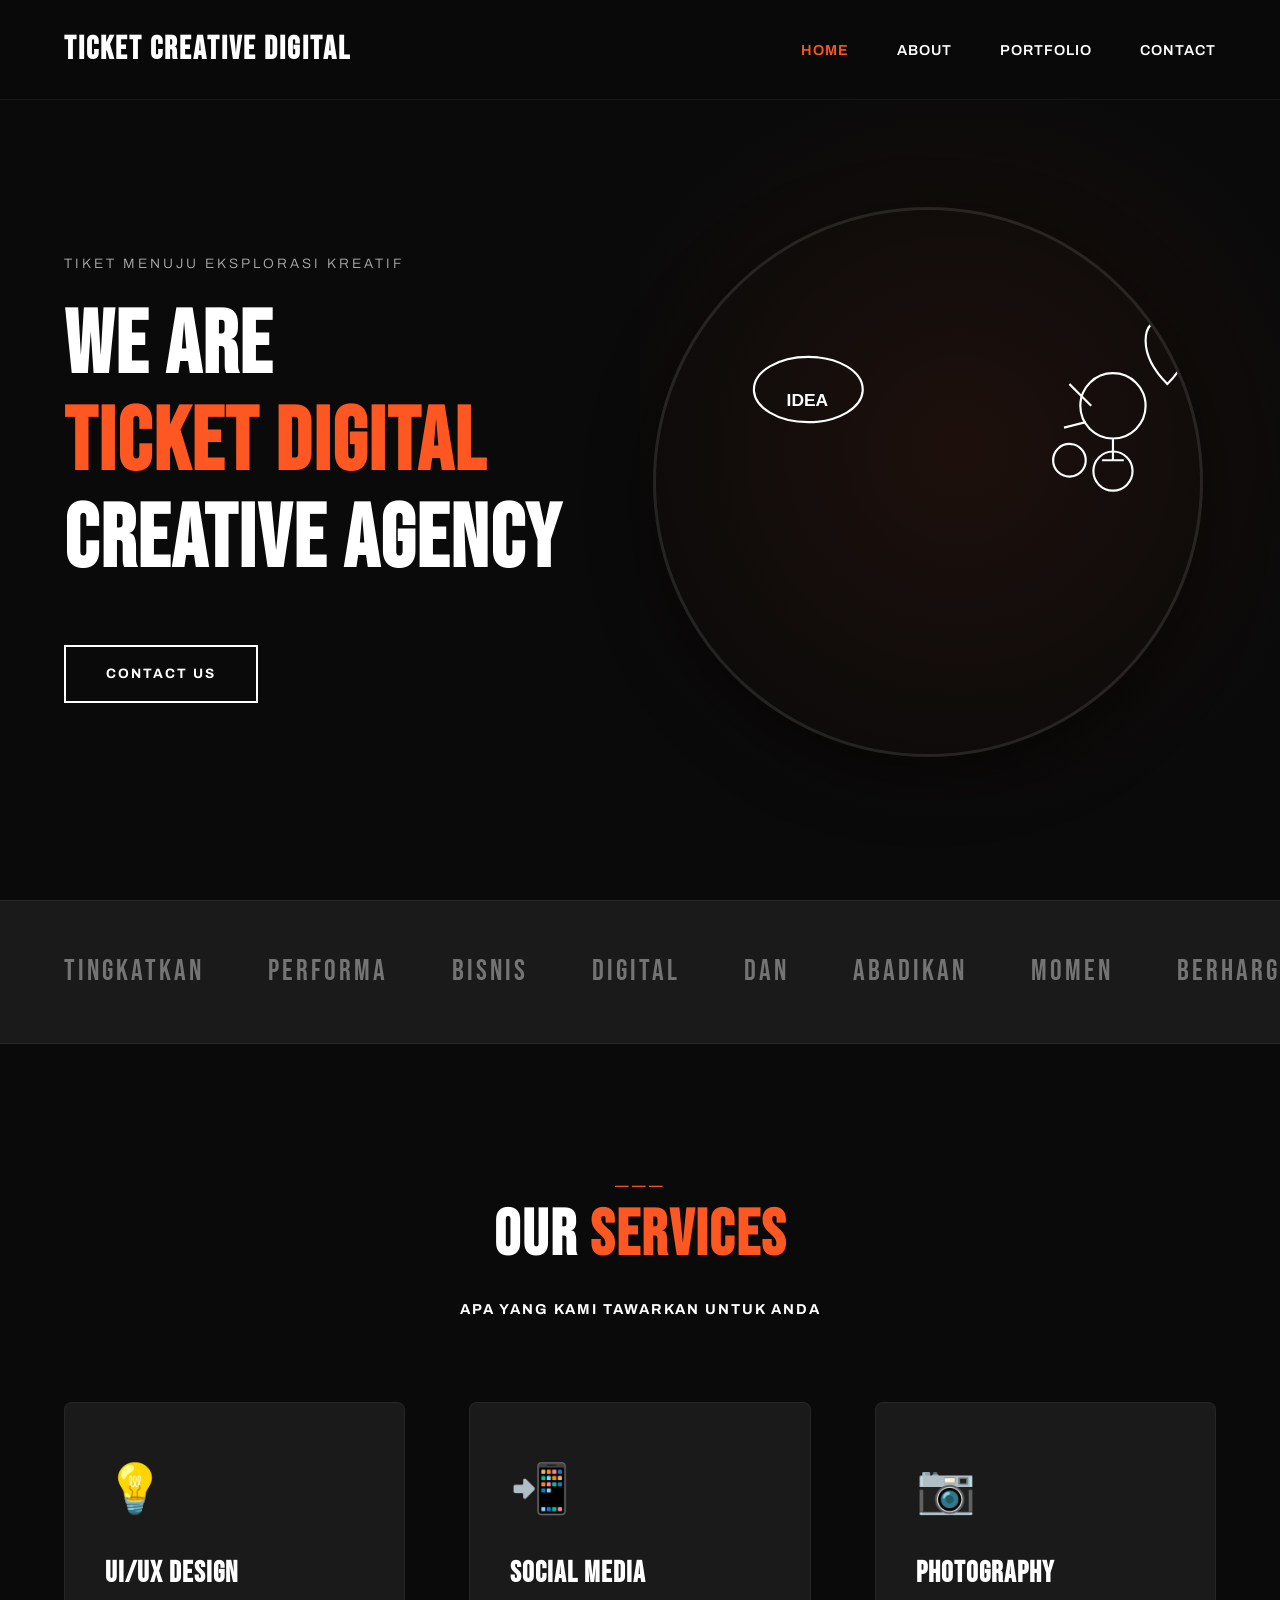
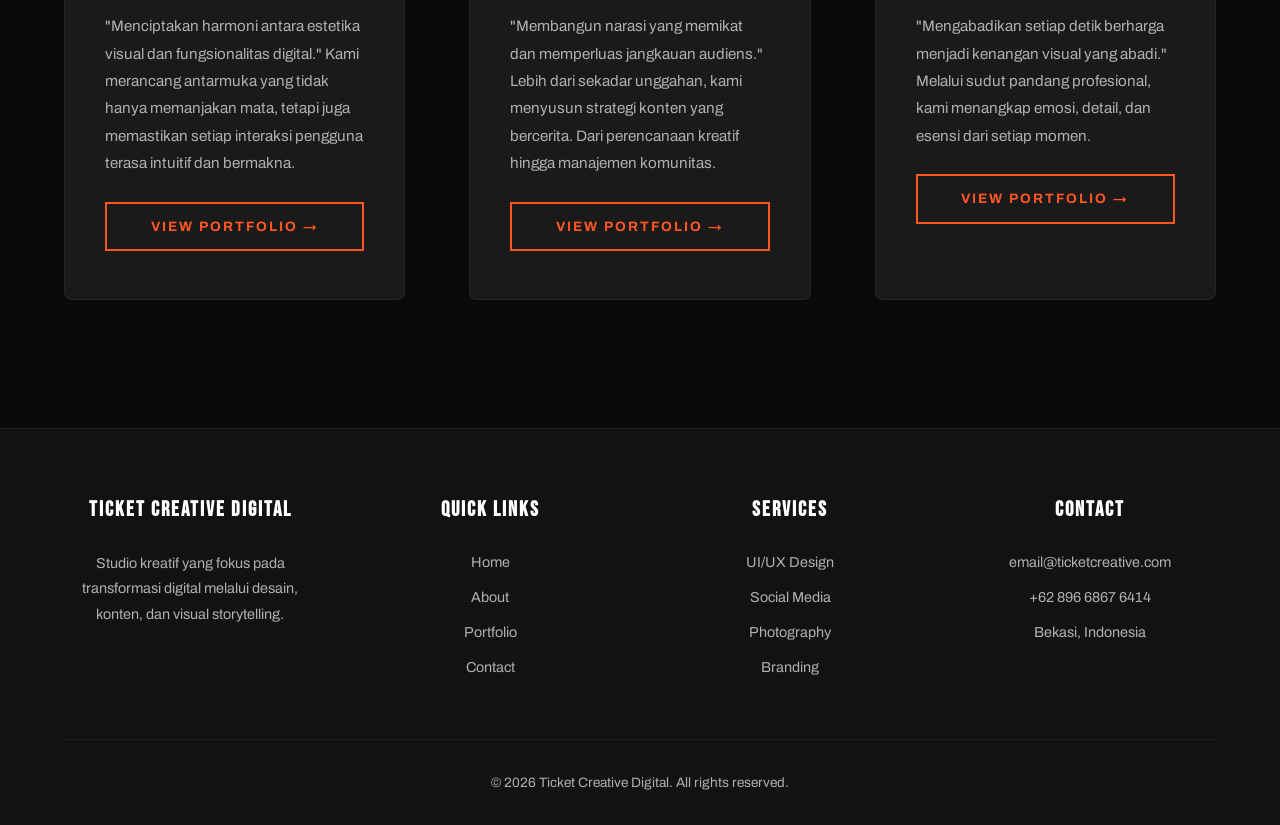
==== commit 4417c921: "Add files via upload" ====
--- a/index.html
+++ b/index.html
@@ -37,29 +37,20 @@
             <a href="contact.html" class="cta-button">Contact Us</a>
         </div>
         <div class="hero-image">
+            <!-- HERO PHOTO: klik frame bulat atau tombol 📁 untuk ganti foto -->
             <div class="circular-frame">
                 <svg class="doodle-overlay" viewBox="0 0 500 500">
-                    <!-- Lightbulb -->
                     <circle cx="420" cy="180" r="30" fill="none" stroke="white" stroke-width="2"/>
                     <path d="M420 210 L420 230 M410 230 L430 230" stroke="white" stroke-width="2" fill="none"/>
                     <path d="M400 180 L380 160 M395 195 L375 200" stroke="white" stroke-width="2" fill="none"/>
-                    
-                    <!-- Location pin -->
                     <path d="M450 120 Q450 100 470 100 Q490 100 490 120 Q490 140 470 160 Q450 140 450 120" fill="none" stroke="white" stroke-width="2"/>
-                    
-                    <!-- Idea text -->
                     <text x="120" y="180" font-family="Arial" font-size="16" fill="white" font-weight="bold">IDEA</text>
                     <ellipse cx="140" cy="165" rx="50" ry="30" fill="none" stroke="white" stroke-width="2"/>
-                    
-                    <!-- Gears -->
                     <circle cx="380" cy="230" r="15" fill="none" stroke="white" stroke-width="2"/>
                     <circle cx="420" cy="240" r="18" fill="none" stroke="white" stroke-width="2"/>
-                    
-                    <!-- Pencil -->
                     <path d="M480 150 L500 130 M485 155 L490 150" stroke="white" stroke-width="2" fill="none"/>
                 </svg>
-                <!-- Using placeholder for the team image -->
-                <img src="data:image/svg+xml,%3Csvg xmlns='http://www.w3.org/2000/svg' width='550' height='550'%3E%3Crect width='550' height='550' fill='%23333'/%3E%3Ctext x='50%25' y='50%25' dominant-baseline='middle' text-anchor='middle' font-family='Arial' font-size='24' fill='%23666'%3ETeam Photo%3C/text%3E%3C/svg%3E" alt="Creative Team">
+                <img src="images/hero/team-hero.jpg" alt="Creative Team">
             </div>
         </div>
     </section>
@@ -72,7 +63,6 @@
             <span class="client-logo">BISNIS</span>
             <span class="client-logo">DIGITAL</span>
             <span class="client-logo">DAN</span>
-            <!-- Duplicate for seamless loop -->
             <span class="client-logo">ABADIKAN</span>
             <span class="client-logo">MOMEN</span>
             <span class="client-logo">BERHARGA</span>
@@ -92,24 +82,23 @@
             <a href="portfolio.html" class="service-card">
                 <div class="service-icon">💡</div>
                 <h3 class="service-title">UI/UX Design</h3>
-                <p class="service-description">"Menciptakan harmoni antara estetika visual dan fungsionalitas digital." Kami merancang antarmuka yang tidak hanya memanjakan mata, tetapi juga memastikan setiap interaksi pengguna terasa intuitif dan bermakna. Kami fokus pada solusi desain yang memudahkan pengguna sekaligus memperkuat identitas brand Anda di ruang digital.</p>
+                <p class="service-description">"Menciptakan harmoni antara estetika visual dan fungsionalitas digital." Kami merancang antarmuka yang tidak hanya memanjakan mata, tetapi juga memastikan setiap interaksi pengguna terasa intuitif dan bermakna.</p>
                 <div class="view-portfolio">View Portfolio →</div>
             </a>
             <a href="portfolio.html" class="service-card">
                 <div class="service-icon">📲</div>
                 <h3 class="service-title">Social Media</h3>
-                <p class="service-description">"Membangun narasi yang memikat dan memperluas jangkauan audiens." Lebih dari sekadar unggahan, kami menyusun strategi konten yang bercerita. Dari perencanaan kreatif hingga manajemen komunitas, kami memastikan media sosial Anda menjadi saluran komunikasi yang efektif untuk meningkatkan kepercayaan dan loyalitas pelanggan.</p>
+                <p class="service-description">"Membangun narasi yang memikat dan memperluas jangkauan audiens." Lebih dari sekadar unggahan, kami menyusun strategi konten yang bercerita. Dari perencanaan kreatif hingga manajemen komunitas.</p>
                 <div class="view-portfolio">View Portfolio →</div>
             </a>
             <a href="portfolio.html" class="service-card">
                 <div class="service-icon">📷</div>
                 <h3 class="service-title">Photography</h3>
-                <p class="service-description">"Mengabadikan setiap detik berharga menjadi kenangan visual yang abadi." Melalui sudut pandang profesional, kami menangkap emosi, detail, dan esensi dari setiap momen. Baik untuk kebutuhan komersial maupun prosesi suci pernikahan, setiap frame yang kami ambil adalah karya seni yang menceritakan keindahan tanpa kata-kata.</p>
+                <p class="service-description">"Mengabadikan setiap detik berharga menjadi kenangan visual yang abadi." Melalui sudut pandang profesional, kami menangkap emosi, detail, dan esensi dari setiap momen.</p>
                 <div class="view-portfolio">View Portfolio →</div>
             </a>
         </div>
     </section>
-
 
     <!-- Footer -->
     <footer class="footer">
@@ -139,11 +128,17 @@
             <div class="footer-section">
                 <h4>CONTACT</h4>
                 <ul>
-                    <li><a href="/cdn-cgi/l/email-protection" class="__cf_email__" data-cfemail="781d15191114380c111b131d0c1b0a1d190c110e1d561b1715">[email&#160;protected]</a></li>
+                    <li>email@ticketcreative.com</li>
                     <li>+62 896 6867 6414</li>
                     <li>Bekasi, Indonesia</li>
                 </ul>
             </div>
         </div>
         <div class="footer-bottom">
-            <p>&copy; 2026 Ticket +            <p>&copy; 2026 Ticket Creative Digital. All rights reserved.</p>
+        </div>
+    </footer>
+
+    <script src="script.js"></script>
+</body>
+</html>
--- a/style.css
+++ b/style.css
@@ -651,13 +651,19 @@
     box-shadow: 0 20px 40px rgba(0, 0, 0, 0.4);
 }
 
+.portfolio-modal-gallery-item {
+    aspect-ratio: 4 / 3;
+    overflow: hidden;
+    border-radius: 8px;
+    background: #111;
+}
+
 .portfolio-modal-gallery-item img {
     width: 100%;
     height: 100%;
     object-fit: cover;
     display: block;
     transition: transform 0.5s ease;
-    aspect-ratio: 4/3;
 }
 
 .portfolio-modal-gallery-item:hover img {
@@ -1494,7 +1500,7 @@
 }
 
 .portfolio-main-item:hover {
-    transform: translateY(-8px);
+    transform: translateY(-10px);
 }
 
 .portfolio-main-image {
@@ -1512,13 +1518,11 @@
     width: 100%;
     height: 100%;
     object-fit: cover;
-    object-position: center;
     transition: transform 0.5s ease;
-    display: block;
 }
 
 .portfolio-main-item:hover .portfolio-main-image img {
-    transform: scale(1.08);
+    transform: scale(1.1);
 }
 
 .portfolio-overlay {
@@ -1772,6 +1776,21 @@
 
 .social-icon {
     font-size: 2rem;
+    display: flex;
+    align-items: center;
+    justify-content: center;
+    color: rgba(255, 255, 255, 0.75);
+    transition: color 0.3s ease;
+}
+
+.social-icon svg {
+    width: 28px;
+    height: 28px;
+    fill: currentColor;
+}
+
+.social-link:hover .social-icon {
+    color: var(--accent-orange);
 }
 
 .social-link span:last-child {
@@ -1943,7 +1962,7 @@
     .portfolio-main-grid {
         grid-template-columns: repeat(2, 1fr);
     }
-
+    
     .portfolio-main-item.large {
         grid-column: span 2;
     }
@@ -1976,11 +1995,11 @@
     .portfolio-main-grid {
         grid-template-columns: 1fr;
     }
-
+    
     .portfolio-main-item.large {
         grid-column: span 1;
     }
-
+    
     .portfolio-main-image,
     .portfolio-main-item.large .portfolio-main-image {
         aspect-ratio: 4 / 3;
@@ -2043,3 +2062,451 @@
         right: 1rem;
     }
 }
+
+/* ============================================================
+   PHOTO ADJUSTMENT SYSTEM
+   ============================================================ */
+
+/* Edit button that appears on each portfolio card */
+.photo-edit-btn {
+    position: absolute;
+    bottom: 12px;
+    right: 12px;
+    background: rgba(10, 10, 10, 0.85);
+    color: #fff;
+    border: 1px solid rgba(255, 255, 255, 0.2);
+    border-radius: 6px;
+    padding: 6px 12px;
+    font-size: 0.72rem;
+    font-family: 'Archivo', sans-serif;
+    font-weight: 600;
+    letter-spacing: 1px;
+    cursor: pointer;
+    z-index: 10;
+    opacity: 0;
+    transform: translateY(6px);
+    transition: opacity 0.25s ease, transform 0.25s ease, background 0.2s ease, border-color 0.2s ease;
+    pointer-events: none;
+    backdrop-filter: blur(4px);
+}
+
+.portfolio-main-item:hover .photo-edit-btn {
+    opacity: 1;
+    transform: translateY(0);
+    pointer-events: all;
+}
+
+.photo-edit-btn:hover {
+    background: #FF5722;
+    border-color: #FF5722;
+    color: #fff;
+}
+
+/* ---- Full-screen Adjust Panel ---- */
+.photo-adjust-panel {
+    display: none;
+    position: fixed;
+    inset: 0;
+    background: rgba(0, 0, 0, 0.92);
+    z-index: 4000;
+    align-items: center;
+    justify-content: center;
+    backdrop-filter: blur(8px);
+}
+
+.photo-adjust-panel.active {
+    display: flex;
+}
+
+.photo-adjust-inner {
+    background: #141414;
+    border: 1px solid rgba(255, 255, 255, 0.08);
+    border-radius: 12px;
+    padding: 2rem 2.5rem;
+    width: min(560px, 92vw);
+    max-height: 90vh;
+    overflow-y: auto;
+}
+
+.photo-adjust-header {
+    display: flex;
+    align-items: center;
+    justify-content: space-between;
+    margin-bottom: 0.5rem;
+}
+
+.photo-adjust-header h3 {
+    font-family: 'Bebas Neue', sans-serif;
+    font-size: 1.5rem;
+    letter-spacing: 2px;
+    color: #fff;
+    margin: 0;
+}
+
+.photo-adjust-close {
+    background: rgba(255,255,255,0.06);
+    border: 1px solid rgba(255,255,255,0.12);
+    border-radius: 50%;
+    color: #fff;
+    width: 36px;
+    height: 36px;
+    font-size: 1.4rem;
+    cursor: pointer;
+    display: flex;
+    align-items: center;
+    justify-content: center;
+    transition: background 0.2s, transform 0.2s;
+}
+
+.photo-adjust-close:hover {
+    background: rgba(255,87,34,0.3);
+    transform: rotate(90deg);
+}
+
+.photo-adjust-hint {
+    font-size: 0.82rem;
+    color: rgba(255,255,255,0.45);
+    margin-bottom: 1.25rem;
+    line-height: 1.5;
+}
+
+/* Canvas preview area */
+.canvas-wrapper {
+    position: relative;
+    width: 100%;
+    border-radius: 8px;
+    overflow: hidden;
+    border: 1px solid rgba(255,255,255,0.08);
+    cursor: crosshair;
+    background: #000;
+    user-select: none;
+}
+
+#adjustCanvas {
+    display: block;
+    width: 100%;
+    height: auto;
+    max-height: 320px;
+}
+
+/* The draggable dot indicator */
+.adjust-dot {
+    position: absolute;
+    width: 20px;
+    height: 20px;
+    background: #FF5722;
+    border: 3px solid #fff;
+    border-radius: 50%;
+    transform: translate(-50%, -50%);
+    pointer-events: none;
+    box-shadow: 0 0 0 4px rgba(255,87,34,0.3), 0 2px 8px rgba(0,0,0,0.6);
+    top: 50%;
+    left: 50%;
+    transition: box-shadow 0.2s;
+}
+
+/* Zoom controls */
+.photo-adjust-controls {
+    margin-top: 1.25rem;
+}
+
+.adjust-row {
+    display: flex;
+    align-items: center;
+    gap: 1rem;
+}
+
+.adjust-row label {
+    font-size: 0.78rem;
+    font-weight: 700;
+    letter-spacing: 1.5px;
+    color: rgba(255,255,255,0.5);
+    text-transform: uppercase;
+    white-space: nowrap;
+    min-width: 64px;
+}
+
+.adjust-row input[type="range"] {
+    flex: 1;
+    -webkit-appearance: none;
+    height: 4px;
+    background: rgba(255,255,255,0.1);
+    border-radius: 2px;
+    outline: none;
+    cursor: pointer;
+}
+
+.adjust-row input[type="range"]::-webkit-slider-thumb {
+    -webkit-appearance: none;
+    width: 18px;
+    height: 18px;
+    background: #FF5722;
+    border-radius: 50%;
+    cursor: pointer;
+    border: 2px solid #fff;
+    box-shadow: 0 2px 6px rgba(0,0,0,0.4);
+    transition: transform 0.15s;
+}
+
+.adjust-row input[type="range"]::-webkit-slider-thumb:hover {
+    transform: scale(1.2);
+}
+
+.adjust-row span {
+    font-size: 0.85rem;
+    color: #FF5722;
+    font-weight: 700;
+    min-width: 44px;
+    text-align: right;
+}
+
+/* Action buttons */
+.photo-adjust-actions {
+    display: flex;
+    gap: 1rem;
+    margin-top: 1.5rem;
+    justify-content: flex-end;
+}
+
+.adjust-btn-reset {
+    background: transparent;
+    border: 1px solid rgba(255,255,255,0.15);
+    color: rgba(255,255,255,0.6);
+    border-radius: 6px;
+    padding: 0.6rem 1.4rem;
+    font-size: 0.82rem;
+    font-family: 'Archivo', sans-serif;
+    font-weight: 600;
+    letter-spacing: 1px;
+    cursor: pointer;
+    transition: all 0.2s;
+}
+
+.adjust-btn-reset:hover {
+    border-color: rgba(255,255,255,0.4);
+    color: #fff;
+}
+
+.adjust-btn-done {
+    background: #FF5722;
+    border: 1px solid #FF5722;
+    color: #fff;
+    border-radius: 6px;
+    padding: 0.6rem 1.8rem;
+    font-size: 0.82rem;
+    font-family: 'Archivo', sans-serif;
+    font-weight: 700;
+    letter-spacing: 1px;
+    cursor: pointer;
+    transition: all 0.2s;
+}
+
+.adjust-btn-done:hover {
+    background: #e64a19;
+    border-color: #e64a19;
+}
+
+/* ---- Fix portfolio grid (3-col fixed, aspect-ratio) ---- */
+.portfolio-main-grid {
+    display: grid;
+    grid-template-columns: repeat(3, 1fr);
+    gap: 1.5rem;
+    max-width: 1400px;
+    margin: 0 auto;
+}
+
+.portfolio-main-item {
+    position: relative;
+    overflow: hidden;
+    border-radius: 8px;
+    transition: transform 0.4s ease;
+}
+
+.portfolio-main-item.large {
+    grid-column: span 2;
+}
+
+.portfolio-main-item:hover {
+    transform: translateY(-8px);
+}
+
+.portfolio-main-image {
+    position: relative;
+    width: 100%;
+    aspect-ratio: 4 / 3;
+    overflow: hidden;
+}
+
+.portfolio-main-item.large .portfolio-main-image {
+    aspect-ratio: 16 / 9;
+}
+
+.portfolio-main-image img {
+    width: 100%;
+    height: 100%;
+    object-fit: cover;
+    object-position: center;
+    transition: transform 0.5s ease;
+    display: block;
+}
+
+.portfolio-main-item:hover .portfolio-main-image img {
+    transform: scale(1.08);
+}
+
+@media (max-width: 1024px) {
+    .portfolio-main-grid {
+        grid-template-columns: repeat(2, 1fr);
+    }
+    .portfolio-main-item.large {
+        grid-column: span 2;
+    }
+}
+
+@media (max-width: 640px) {
+    .portfolio-main-grid {
+        grid-template-columns: 1fr;
+    }
+    .portfolio-main-item.large {
+        grid-column: span 1;
+    }
+    .portfolio-main-image,
+    .portfolio-main-item.large .portfolio-main-image {
+        aspect-ratio: 4 / 3;
+    }
+    .photo-adjust-inner {
+        padding: 1.5rem 1.25rem;
+    }
+}
+
+/* ============================================================
+   TEAM PHOTO ADJUST SYSTEM
+   ============================================================ */
+
+/* Make team-photo a positioning context */
+.team-photo.adjustable-photo {
+    position: relative;
+    overflow: hidden;
+    transition: max-width 0.3s ease;
+}
+
+/* The Adjust button — shows on hover like portfolio cards */
+.team-photo-adjust-btn {
+    position: absolute;
+    bottom: 10px;
+    right: 10px;
+    background: rgba(10, 10, 10, 0.85);
+    color: #fff;
+    border: 1px solid rgba(255, 255, 255, 0.2);
+    border-radius: 6px;
+    padding: 6px 12px;
+    font-size: 0.72rem;
+    font-family: 'Archivo', sans-serif;
+    font-weight: 600;
+    letter-spacing: 1px;
+    cursor: pointer;
+    z-index: 10;
+    opacity: 0;
+    transform: translateY(6px);
+    transition: opacity 0.25s ease, transform 0.25s ease, background 0.2s ease;
+    pointer-events: none;
+    backdrop-filter: blur(4px);
+}
+
+.team-member:hover .team-photo-adjust-btn,
+.about-main-image:hover .team-photo-adjust-btn {
+    opacity: 1;
+    transform: translateY(0);
+    pointer-events: all;
+}
+
+.team-photo-adjust-btn:hover {
+    background: #FF5722;
+    border-color: #FF5722;
+}
+
+/* Also apply to about-main-image when used as adjustable */
+.about-main-image.adjustable-photo {
+    position: relative;
+    overflow: hidden;
+}
+
+/* Crosshair lines in canvas (same as portfolio panel) */
+.canvas-crosshair-h,
+.canvas-crosshair-v {
+    display: none; /* handled by canvas drawing */
+}
+
+
+/* ============================================================
+   PHOTO POS/ZOOM SUPPORT — Jangan dihapus
+   Memastikan object-position dan transform dari script.js
+   tidak konflik dengan hover animation.
+   ============================================================ */
+
+/* Portfolio card images — isolate zoom transform from hover scale */
+.portfolio-main-image {
+    overflow: hidden; /* clip zoom */
+}
+
+.portfolio-main-image img {
+    /* JS sets transform:scale(zoom) via style attr.
+       Hover scale dihandle terpisah via parent transform,
+       jadi img pakai transform-origin yang sama dengan pos. */
+    will-change: transform, object-position;
+}
+
+/* Team photos */
+.team-photo {
+    overflow: hidden;
+}
+
+.team-photo img {
+    width: 100%;
+    height: 100%;
+    object-fit: cover;
+    will-change: transform, object-position;
+}
+
+/* About main image */
+.about-main-image {
+    overflow: hidden;
+}
+
+.about-main-image img {
+    will-change: transform, object-position;
+}
+
+/* Hero circular frame */
+.circular-frame {
+    overflow: hidden;
+}
+
+.circular-frame img {
+    will-change: transform, object-position;
+}
+
+/* ============================================================
+   MODAL GALLERY ITEM
+   ============================================================ */
+
+/* Ukuran gambar di dalam modal gallery seragam */
+.portfolio-modal-gallery-item {
+    position: relative;
+    overflow: hidden;
+    border-radius: 6px;
+    aspect-ratio: 4 / 3;
+    background: #111;
+}
+
+.portfolio-modal-gallery-item img {
+    width: 100%;
+    height: 100%;
+    object-fit: cover;
+    display: block;
+    transition: transform 0.4s ease;
+}
+
+.portfolio-modal-gallery-item:hover img {
+    transform: scale(1.05);
+}
